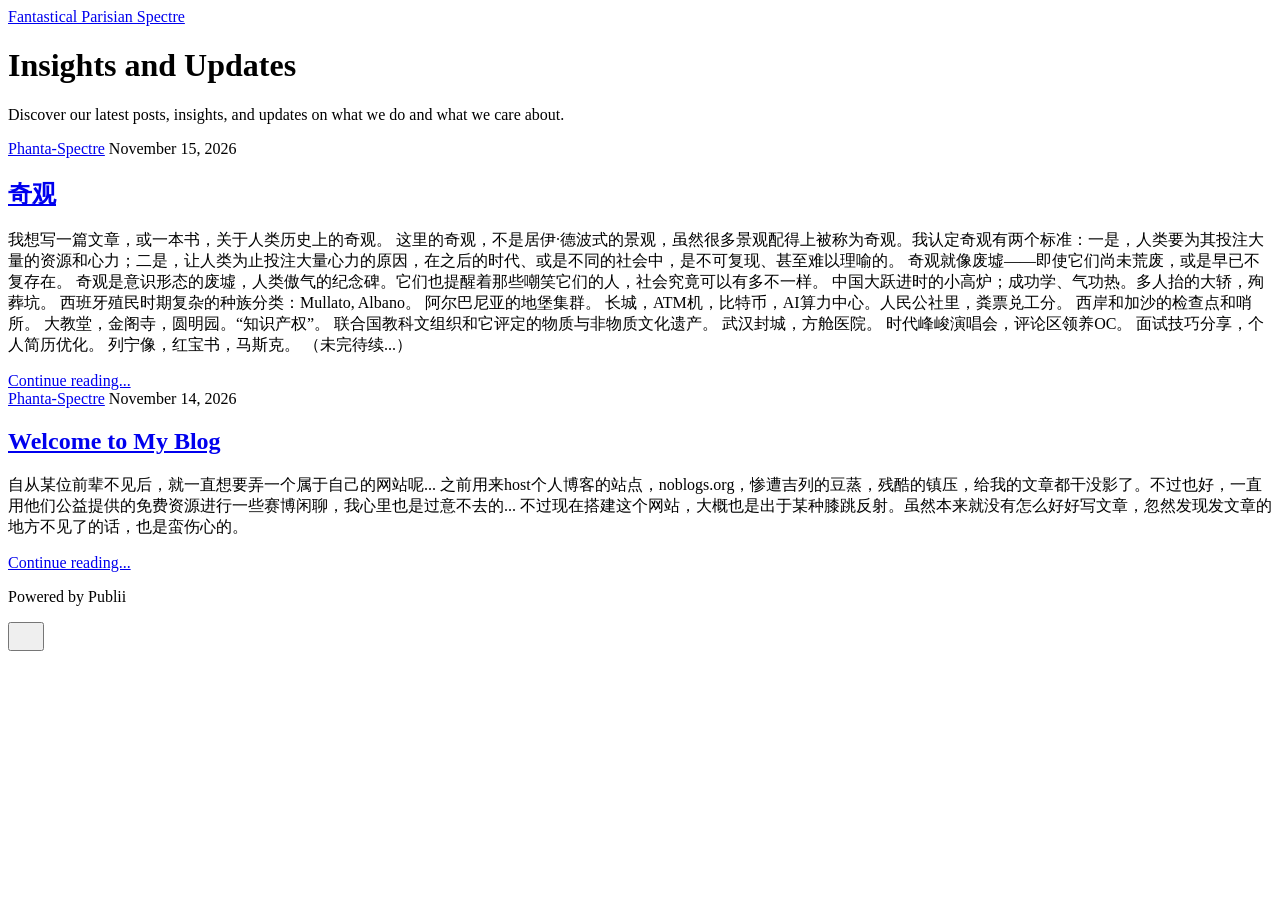
==== post/index.html @ b8a4faf0 "Updated from Publii" ====
<!DOCTYPE html><html lang="en-gb"><head><meta charset="utf-8"><meta http-equiv="X-UA-Compatible" content="IE=edge"><meta name="viewport" content="width=device-width,initial-scale=1"><title>Fantastical Parisian Spectre</title><meta name="generator" content="Publii Open-Source CMS for Static Site"><link rel="canonical" href="https://phantaspa.xyz/post/"><link rel="alternate" type="application/atom+xml" href="https://phantaspa.xyz/feed.xml" title="Fantastical Parisian Spectre - RSS"><link rel="alternate" type="application/json" href="https://phantaspa.xyz/feed.json" title="Fantastical Parisian Spectre - JSON"><meta property="og:title" content="Fantastical Parisian Spectre"><meta property="og:site_name" content="Fantastical Parisian Spectre"><meta property="og:description" content=""><meta property="og:url" content="https://phantaspa.xyz/post/"><meta property="og:type" content="website"><link rel="stylesheet" href="https://phantaspa.xyz/assets/css/style.css?v&#x3D;9b02a974ddb182516a41734026b76985"><script type="application/ld+json">{"@context":"http://schema.org","@type":"Organization","name":"Fantastical Parisian Spectre","url":"https://phantaspa.xyz/"}</script><noscript><style>img[loading] {
                    opacity: 1;
                }</style></noscript></head><body class="blogindex-template"><header class="top js-header"><a class="logo" href="https://phantaspa.xyz/">Fantastical Parisian Spectre</a></header><main class="posts"><div class="hero hero--noimage"><header class="hero__content"><div class="wrapper"><h1>Insights and Updates</h1><p class="page__desc">Discover our latest posts, insights, and updates on what we do and what we care about.</p></div></header></div><div class="wrapper feed"><article class="feed__item feed__item--centered"><div class="feed__content"><header><div class="feed__meta"><a href="https://phantaspa.xyz/authors/phanta/" class="feed__author">Phanta-Spectre</a> <time datetime="2026-11-15T01:58" class="feed__date">November 15, 2026</time></div><h2 class="feed__title"><a href="https://phantaspa.xyz/post/qi-guan/">奇观</a></h2></header><p>我想写一篇文章，或一本书，关于人类历史上的奇观。 这里的奇观，不是居伊·德波式的景观，虽然很多景观配得上被称为奇观。我认定奇观有两个标准：一是，人类要为其投注大量的资源和心力；二是，让人类为止投注大量心力的原因，在之后的时代、或是不同的社会中，是不可复现、甚至难以理喻的。 奇观就像废墟——即使它们尚未荒废，或是早已不复存在。 奇观是意识形态的废墟，人类傲气的纪念碑。它们也提醒着那些嘲笑它们的人，社会究竟可以有多不一样。 中国大跃进时的小高炉；成功学、气功热。多人抬的大轿，殉葬坑。 西班牙殖民时期复杂的种族分类：Mullato, Albano。 阿尔巴尼亚的地堡集群。 长城，ATM机，比特币，AI算力中心。人民公社里，粪票兑工分。 西岸和加沙的检查点和哨所。 大教堂，金阁寺，圆明园。“知识产权”。 联合国教科文组织和它评定的物质与非物质文化遗产。 武汉封城，方舱医院。 时代峰峻演唱会，评论区领养OC。 面试技巧分享，个人简历优化。 列宁像，红宝书，马斯克。 （未完待续...）</p><a href="https://phantaspa.xyz/post/qi-guan/" class="readmore feed__readmore">Continue reading...</a></div></article><article class="feed__item feed__item--centered"><div class="feed__content"><header><div class="feed__meta"><a href="https://phantaspa.xyz/authors/phanta/" class="feed__author">Phanta-Spectre</a> <time datetime="2026-11-14T23:51" class="feed__date">November 14, 2026</time></div><h2 class="feed__title"><a href="https://phantaspa.xyz/post/welcome-to-my-blog/">Welcome to My Blog</a></h2></header><p>自从某位前辈不见后，就一直想要弄一个属于自己的网站呢... 之前用来host个人博客的站点，noblogs.org，惨遭吉列的豆蒸，残酷的镇压，给我的文章都干没影了。不过也好，一直用他们公益提供的免费资源进行一些赛博闲聊，我心里也是过意不去的... 不过现在搭建这个网站，大概也是出于某种膝跳反射。虽然本来就没有怎么好好写文章，忽然发现发文章的地方不见了的话，也是蛮伤心的。</p><a href="https://phantaspa.xyz/post/welcome-to-my-blog/" class="readmore feed__readmore">Continue reading...</a></div></article></div></main><footer class="footer"><div class="wrapper"><div class="footer__copyright"><p>Powered by Publii</p></div><button id="backToTop" class="footer__bttop" aria-label="Back to top" title="Back to top"><svg width="20" height="20"><use xlink:href="https://phantaspa.xyz/assets/svg/svg-map.svg#toparrow"/></svg></button></div></footer><script defer="defer" src="https://phantaspa.xyz/assets/js/scripts.min.js?v&#x3D;548663b90e1600fd2c2dd54433d04b71"></script><script>window.publiiThemeMenuConfig={mobileMenuMode:'sidebar',animationSpeed:300,submenuWidth: 'auto',doubleClickTime:500,mobileMenuExpandableSubmenus:true,relatedContainerForOverlayMenuSelector:'.top'};</script><script>var images = document.querySelectorAll('img[loading]');
        for (var i = 0; i < images.length; i++) {
            if (images[i].complete) {
                images[i].classList.add('is-loaded');
            } else {
                images[i].addEventListener('load', function () {
                    this.classList.add('is-loaded');
                }, false);
            }
        }</script></body></html>
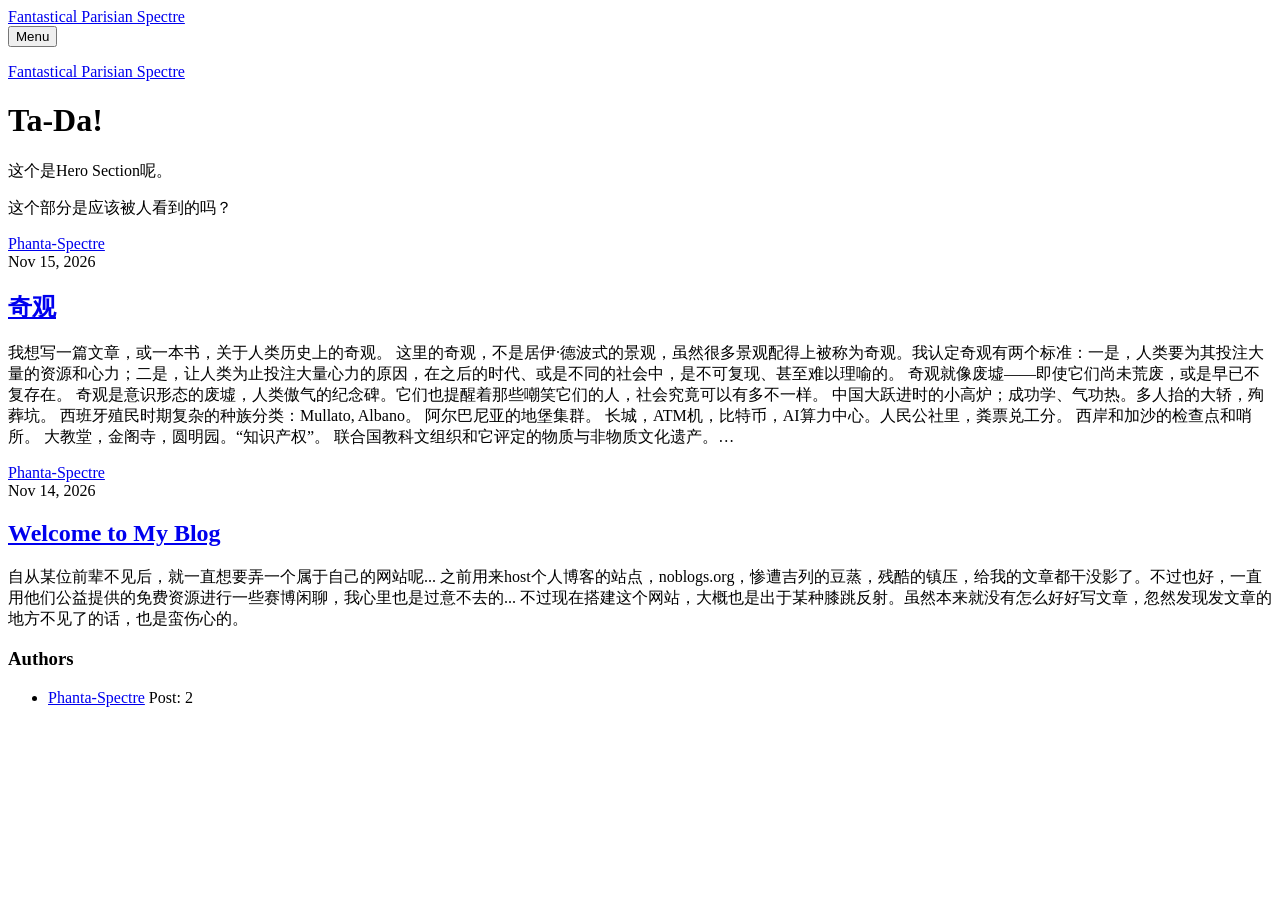
==== commit 7102a257: "Updated from Publii" ====
--- a/post/index.html
+++ b/post/index.html
@@ -1,12 +1,12 @@
-<!DOCTYPE html><html lang="en-gb"><head><meta charset="utf-8"><meta http-equiv="X-UA-Compatible" content="IE=edge"><meta name="viewport" content="width=device-width,initial-scale=1"><title>Fantastical Parisian Spectre</title><meta name="generator" content="Publii Open-Source CMS for Static Site"><link rel="canonical" href="https://phantaspa.xyz/post/"><link rel="alternate" type="application/atom+xml" href="https://phantaspa.xyz/feed.xml" title="Fantastical Parisian Spectre - RSS"><link rel="alternate" type="application/json" href="https://phantaspa.xyz/feed.json" title="Fantastical Parisian Spectre - JSON"><meta property="og:title" content="Fantastical Parisian Spectre"><meta property="og:site_name" content="Fantastical Parisian Spectre"><meta property="og:description" content=""><meta property="og:url" content="https://phantaspa.xyz/post/"><meta property="og:type" content="website"><link rel="stylesheet" href="https://phantaspa.xyz/assets/css/style.css?v&#x3D;9b02a974ddb182516a41734026b76985"><script type="application/ld+json">{"@context":"http://schema.org","@type":"Organization","name":"Fantastical Parisian Spectre","url":"https://phantaspa.xyz/"}</script><noscript><style>img[loading] {
-                    opacity: 1;
-                }</style></noscript></head><body class="blogindex-template"><header class="top js-header"><a class="logo" href="https://phantaspa.xyz/">Fantastical Parisian Spectre</a></header><main class="posts"><div class="hero hero--noimage"><header class="hero__content"><div class="wrapper"><h1>Insights and Updates</h1><p class="page__desc">Discover our latest posts, insights, and updates on what we do and what we care about.</p></div></header></div><div class="wrapper feed"><article class="feed__item feed__item--centered"><div class="feed__content"><header><div class="feed__meta"><a href="https://phantaspa.xyz/authors/phanta/" class="feed__author">Phanta-Spectre</a> <time datetime="2026-11-15T01:58" class="feed__date">November 15, 2026</time></div><h2 class="feed__title"><a href="https://phantaspa.xyz/post/qi-guan/">奇观</a></h2></header><p>我想写一篇文章，或一本书，关于人类历史上的奇观。 这里的奇观，不是居伊·德波式的景观，虽然很多景观配得上被称为奇观。我认定奇观有两个标准：一是，人类要为其投注大量的资源和心力；二是，让人类为止投注大量心力的原因，在之后的时代、或是不同的社会中，是不可复现、甚至难以理喻的。 奇观就像废墟——即使它们尚未荒废，或是早已不复存在。 奇观是意识形态的废墟，人类傲气的纪念碑。它们也提醒着那些嘲笑它们的人，社会究竟可以有多不一样。 中国大跃进时的小高炉；成功学、气功热。多人抬的大轿，殉葬坑。 西班牙殖民时期复杂的种族分类：Mullato, Albano。 阿尔巴尼亚的地堡集群。 长城，ATM机，比特币，AI算力中心。人民公社里，粪票兑工分。 西岸和加沙的检查点和哨所。 大教堂，金阁寺，圆明园。“知识产权”。 联合国教科文组织和它评定的物质与非物质文化遗产。 武汉封城，方舱医院。 时代峰峻演唱会，评论区领养OC。 面试技巧分享，个人简历优化。 列宁像，红宝书，马斯克。 （未完待续...）</p><a href="https://phantaspa.xyz/post/qi-guan/" class="readmore feed__readmore">Continue reading...</a></div></article><article class="feed__item feed__item--centered"><div class="feed__content"><header><div class="feed__meta"><a href="https://phantaspa.xyz/authors/phanta/" class="feed__author">Phanta-Spectre</a> <time datetime="2026-11-14T23:51" class="feed__date">November 14, 2026</time></div><h2 class="feed__title"><a href="https://phantaspa.xyz/post/welcome-to-my-blog/">Welcome to My Blog</a></h2></header><p>自从某位前辈不见后，就一直想要弄一个属于自己的网站呢... 之前用来host个人博客的站点，noblogs.org，惨遭吉列的豆蒸，残酷的镇压，给我的文章都干没影了。不过也好，一直用他们公益提供的免费资源进行一些赛博闲聊，我心里也是过意不去的... 不过现在搭建这个网站，大概也是出于某种膝跳反射。虽然本来就没有怎么好好写文章，忽然发现发文章的地方不见了的话，也是蛮伤心的。</p><a href="https://phantaspa.xyz/post/welcome-to-my-blog/" class="readmore feed__readmore">Continue reading...</a></div></article></div></main><footer class="footer"><div class="wrapper"><div class="footer__copyright"><p>Powered by Publii</p></div><button id="backToTop" class="footer__bttop" aria-label="Back to top" title="Back to top"><svg width="20" height="20"><use xlink:href="https://phantaspa.xyz/assets/svg/svg-map.svg#toparrow"/></svg></button></div></footer><script defer="defer" src="https://phantaspa.xyz/assets/js/scripts.min.js?v&#x3D;548663b90e1600fd2c2dd54433d04b71"></script><script>window.publiiThemeMenuConfig={mobileMenuMode:'sidebar',animationSpeed:300,submenuWidth: 'auto',doubleClickTime:500,mobileMenuExpandableSubmenus:true,relatedContainerForOverlayMenuSelector:'.top'};</script><script>var images = document.querySelectorAll('img[loading]');
-        for (var i = 0; i < images.length; i++) {
-            if (images[i].complete) {
-                images[i].classList.add('is-loaded');
-            } else {
-                images[i].addEventListener('load', function () {
-                    this.classList.add('is-loaded');
-                }, false);
-            }
+<!DOCTYPE html><html lang="en-gb"><head><meta charset="utf-8"><meta http-equiv="X-UA-Compatible" content="IE=edge"><meta name="viewport" content="width=device-width,initial-scale=1"><title>Fantastical Parisian Spectre</title><meta name="generator" content="Publii Open-Source CMS for Static Site"><link rel="canonical" href="https://phantaspa.xyz/post/"><link rel="alternate" type="application/atom+xml" href="https://phantaspa.xyz/feed.xml" title="Fantastical Parisian Spectre - RSS"><link rel="alternate" type="application/json" href="https://phantaspa.xyz/feed.json" title="Fantastical Parisian Spectre - JSON"><meta property="og:title" content="Fantastical Parisian Spectre"><meta property="og:site_name" content="Fantastical Parisian Spectre"><meta property="og:description" content=""><meta property="og:url" content="https://phantaspa.xyz/post/"><meta property="og:type" content="website"><link rel="stylesheet" href="https://phantaspa.xyz/assets/css/style.css?v&#x3D;b13cf7a721699d03da3d966735f1581b"><script type="application/ld+json">{"@context":"http://schema.org","@type":"Organization","name":"Fantastical Parisian Spectre","url":"https://phantaspa.xyz/"}</script><noscript><style>img[loading] {
+                    opacity: 1;
+                }</style></noscript></head><body><div class="container"><div class="left-bar"><div class="left-bar__inner"><header class="header"><a class="logo" href="https://phantaspa.xyz/">Fantastical Parisian Spectre</a><nav class="navbar"><button class="navbar__toggle" aria-label="Menu" aria-haspopup="true" aria-expanded="false"><span class="navbar__toggle__box"><span class="navbar__toggle__inner">Menu</span></span></button><ul class="navbar__menu"></ul></nav><a class="logo logo--atbottom" href="https://phantaspa.xyz/">Fantastical Parisian Spectre</a></header></div></div><main class="main"><div class="hero"><div class="main__inner"><h1>Ta-Da!</h1><p>这个是Hero Section呢。</p><p>这个部分是应该被人看到的吗？</p></div></div><div class="main__inner"><article class="c-card"><div class="c-card__meta"><div class="c-card__author"><a href="https://phantaspa.xyz/authors/phanta/">Phanta-Spectre</a></div><time datetime="2026-11-15T01:58">Nov 15, 2026</time></div><header class="c-card__header"><h2 class="c-card__title"><a href="https://phantaspa.xyz/post/qi-guan/">奇观</a></h2><p>我想写一篇文章，或一本书，关于人类历史上的奇观。 这里的奇观，不是居伊·德波式的景观，虽然很多景观配得上被称为奇观。我认定奇观有两个标准：一是，人类要为其投注大量的资源和心力；二是，让人类为止投注大量心力的原因，在之后的时代、或是不同的社会中，是不可复现、甚至难以理喻的。 奇观就像废墟——即使它们尚未荒废，或是早已不复存在。 奇观是意识形态的废墟，人类傲气的纪念碑。它们也提醒着那些嘲笑它们的人，社会究竟可以有多不一样。 中国大跃进时的小高炉；成功学、气功热。多人抬的大轿，殉葬坑。 西班牙殖民时期复杂的种族分类：Mullato, Albano。 阿尔巴尼亚的地堡集群。 长城，ATM机，比特币，AI算力中心。人民公社里，粪票兑工分。 西岸和加沙的检查点和哨所。 大教堂，金阁寺，圆明园。“知识产权”。 联合国教科文组织和它评定的物质与非物质文化遗产。&hellip;</p></header></article><article class="c-card"><div class="c-card__meta"><div class="c-card__author"><a href="https://phantaspa.xyz/authors/phanta/">Phanta-Spectre</a></div><time datetime="2026-11-14T23:51">Nov 14, 2026</time></div><header class="c-card__header"><h2 class="c-card__title"><a href="https://phantaspa.xyz/post/welcome-to-my-blog/">Welcome to My Blog</a></h2><p>自从某位前辈不见后，就一直想要弄一个属于自己的网站呢... 之前用来host个人博客的站点，noblogs.org，惨遭吉列的豆蒸，残酷的镇压，给我的文章都干没影了。不过也好，一直用他们公益提供的免费资源进行一些赛博闲聊，我心里也是过意不去的... 不过现在搭建这个网站，大概也是出于某种膝跳反射。虽然本来就没有怎么好好写文章，忽然发现发文章的地方不见了的话，也是蛮伤心的。</p></header></article></div></main><div class="right-bar"><div class="right-bar__inner"><div class="sidebar"><section class="box authors"><h3 class="box__title">Authors</h3><ul class="authors__cotainer"><li class="authors__item"><div><a href="https://phantaspa.xyz/authors/phanta/" class="authors__title">Phanta-Spectre</a> <span class="authors__meta">Post: 2</span></div></li></ul></section></div></div></div></div><script defer="defer" src="https://phantaspa.xyz/assets/js/scripts.min.js?v&#x3D;b2d91bcadbf5db401b76eb5bb3092eb7"></script><script>var images = document.querySelectorAll('img[loading]');
+        for (var i = 0; i < images.length; i++) {
+            if (images[i].complete) {
+                images[i].classList.add('is-loaded');
+            } else {
+                images[i].addEventListener('load', function () {
+                    this.classList.add('is-loaded');
+                }, false);
+            }
         }</script></body></html>
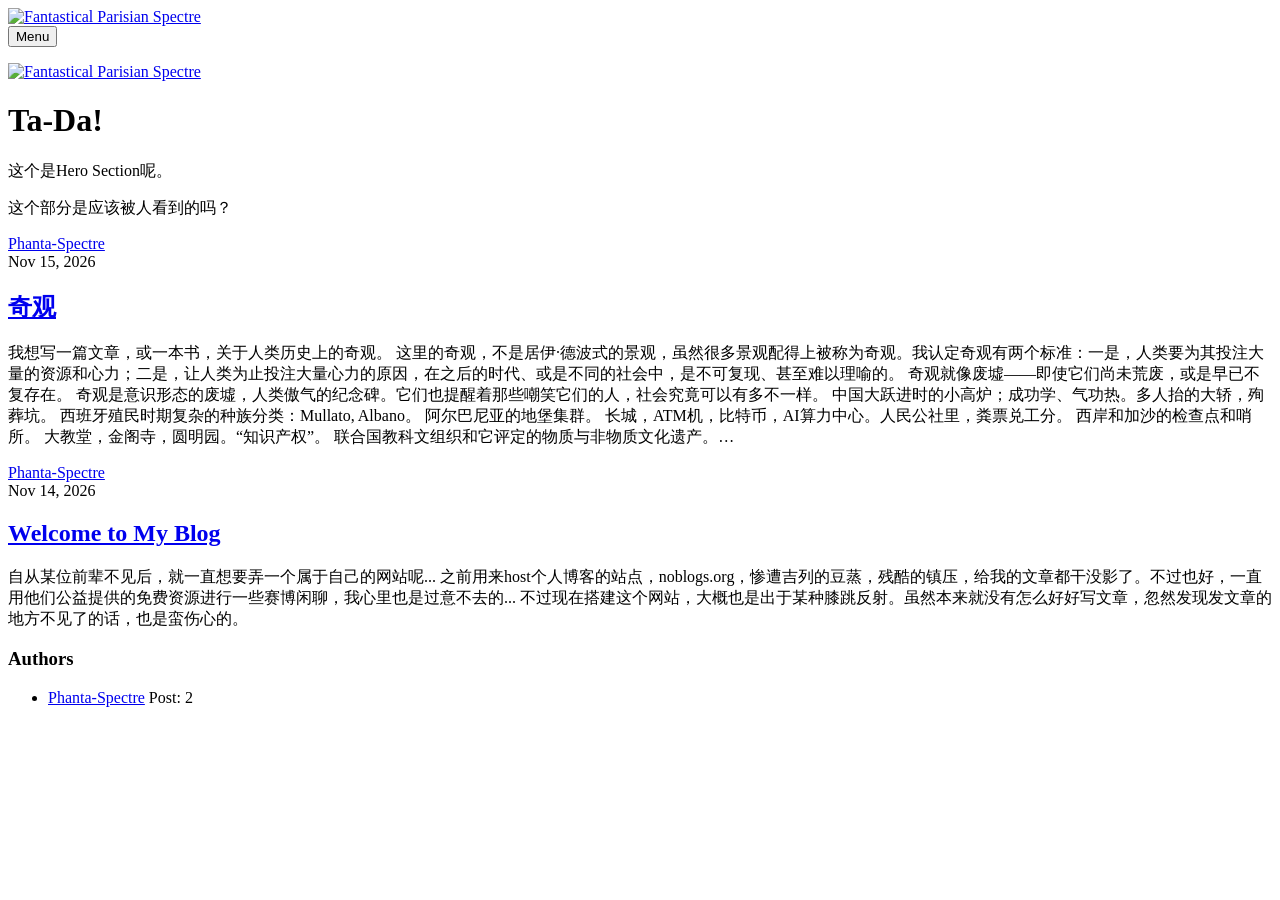
==== commit 3d270aa3: "Updated from Publii" ====
--- a/post/index.html
+++ b/post/index.html
@@ -1,6 +1,6 @@
-<!DOCTYPE html><html lang="en-gb"><head><meta charset="utf-8"><meta http-equiv="X-UA-Compatible" content="IE=edge"><meta name="viewport" content="width=device-width,initial-scale=1"><title>Fantastical Parisian Spectre</title><meta name="generator" content="Publii Open-Source CMS for Static Site"><link rel="canonical" href="https://phantaspa.xyz/post/"><link rel="alternate" type="application/atom+xml" href="https://phantaspa.xyz/feed.xml" title="Fantastical Parisian Spectre - RSS"><link rel="alternate" type="application/json" href="https://phantaspa.xyz/feed.json" title="Fantastical Parisian Spectre - JSON"><meta property="og:title" content="Fantastical Parisian Spectre"><meta property="og:site_name" content="Fantastical Parisian Spectre"><meta property="og:description" content=""><meta property="og:url" content="https://phantaspa.xyz/post/"><meta property="og:type" content="website"><link rel="stylesheet" href="https://phantaspa.xyz/assets/css/style.css?v&#x3D;b13cf7a721699d03da3d966735f1581b"><script type="application/ld+json">{"@context":"http://schema.org","@type":"Organization","name":"Fantastical Parisian Spectre","url":"https://phantaspa.xyz/"}</script><noscript><style>img[loading] {
+<!DOCTYPE html><html lang="en-gb"><head><meta charset="utf-8"><meta http-equiv="X-UA-Compatible" content="IE=edge"><meta name="viewport" content="width=device-width,initial-scale=1"><title>Fantastical Parisian Spectre</title><meta name="generator" content="Publii Open-Source CMS for Static Site"><link rel="canonical" href="https://phantaspa.xyz/post/"><link rel="alternate" type="application/atom+xml" href="https://phantaspa.xyz/feed.xml" title="Fantastical Parisian Spectre - RSS"><link rel="alternate" type="application/json" href="https://phantaspa.xyz/feed.json" title="Fantastical Parisian Spectre - JSON"><meta property="og:title" content="Fantastical Parisian Spectre"><meta property="og:image" content="https://phantaspa.xyz/media/website/Yuki27s_dress.png"><meta property="og:image:width" content="360"><meta property="og:image:height" content="360"><meta property="og:site_name" content="Fantastical Parisian Spectre"><meta property="og:description" content=""><meta property="og:url" content="https://phantaspa.xyz/post/"><meta property="og:type" content="website"><link rel="stylesheet" href="https://phantaspa.xyz/assets/css/style.css?v&#x3D;b13cf7a721699d03da3d966735f1581b"><script type="application/ld+json">{"@context":"http://schema.org","@type":"Organization","name":"Fantastical Parisian Spectre","logo":"https://phantaspa.xyz/media/website/Yuki27s_dress.png","url":"https://phantaspa.xyz/"}</script><noscript><style>img[loading] {
                     opacity: 1;
-                }</style></noscript></head><body><div class="container"><div class="left-bar"><div class="left-bar__inner"><header class="header"><a class="logo" href="https://phantaspa.xyz/">Fantastical Parisian Spectre</a><nav class="navbar"><button class="navbar__toggle" aria-label="Menu" aria-haspopup="true" aria-expanded="false"><span class="navbar__toggle__box"><span class="navbar__toggle__inner">Menu</span></span></button><ul class="navbar__menu"></ul></nav><a class="logo logo--atbottom" href="https://phantaspa.xyz/">Fantastical Parisian Spectre</a></header></div></div><main class="main"><div class="hero"><div class="main__inner"><h1>Ta-Da!</h1><p>这个是Hero Section呢。</p><p>这个部分是应该被人看到的吗？</p></div></div><div class="main__inner"><article class="c-card"><div class="c-card__meta"><div class="c-card__author"><a href="https://phantaspa.xyz/authors/phanta/">Phanta-Spectre</a></div><time datetime="2026-11-15T01:58">Nov 15, 2026</time></div><header class="c-card__header"><h2 class="c-card__title"><a href="https://phantaspa.xyz/post/qi-guan/">奇观</a></h2><p>我想写一篇文章，或一本书，关于人类历史上的奇观。 这里的奇观，不是居伊·德波式的景观，虽然很多景观配得上被称为奇观。我认定奇观有两个标准：一是，人类要为其投注大量的资源和心力；二是，让人类为止投注大量心力的原因，在之后的时代、或是不同的社会中，是不可复现、甚至难以理喻的。 奇观就像废墟——即使它们尚未荒废，或是早已不复存在。 奇观是意识形态的废墟，人类傲气的纪念碑。它们也提醒着那些嘲笑它们的人，社会究竟可以有多不一样。 中国大跃进时的小高炉；成功学、气功热。多人抬的大轿，殉葬坑。 西班牙殖民时期复杂的种族分类：Mullato, Albano。 阿尔巴尼亚的地堡集群。 长城，ATM机，比特币，AI算力中心。人民公社里，粪票兑工分。 西岸和加沙的检查点和哨所。 大教堂，金阁寺，圆明园。“知识产权”。 联合国教科文组织和它评定的物质与非物质文化遗产。&hellip;</p></header></article><article class="c-card"><div class="c-card__meta"><div class="c-card__author"><a href="https://phantaspa.xyz/authors/phanta/">Phanta-Spectre</a></div><time datetime="2026-11-14T23:51">Nov 14, 2026</time></div><header class="c-card__header"><h2 class="c-card__title"><a href="https://phantaspa.xyz/post/welcome-to-my-blog/">Welcome to My Blog</a></h2><p>自从某位前辈不见后，就一直想要弄一个属于自己的网站呢... 之前用来host个人博客的站点，noblogs.org，惨遭吉列的豆蒸，残酷的镇压，给我的文章都干没影了。不过也好，一直用他们公益提供的免费资源进行一些赛博闲聊，我心里也是过意不去的... 不过现在搭建这个网站，大概也是出于某种膝跳反射。虽然本来就没有怎么好好写文章，忽然发现发文章的地方不见了的话，也是蛮伤心的。</p></header></article></div></main><div class="right-bar"><div class="right-bar__inner"><div class="sidebar"><section class="box authors"><h3 class="box__title">Authors</h3><ul class="authors__cotainer"><li class="authors__item"><div><a href="https://phantaspa.xyz/authors/phanta/" class="authors__title">Phanta-Spectre</a> <span class="authors__meta">Post: 2</span></div></li></ul></section></div></div></div></div><script defer="defer" src="https://phantaspa.xyz/assets/js/scripts.min.js?v&#x3D;b2d91bcadbf5db401b76eb5bb3092eb7"></script><script>var images = document.querySelectorAll('img[loading]');
+                }</style></noscript></head><body><div class="container"><div class="left-bar"><div class="left-bar__inner"><header class="header"><a class="logo" href="https://phantaspa.xyz/"><img src="https://phantaspa.xyz/media/website/Yuki27s_dress.png" alt="Fantastical Parisian Spectre" width="360" height="360"></a><nav class="navbar"><button class="navbar__toggle" aria-label="Menu" aria-haspopup="true" aria-expanded="false"><span class="navbar__toggle__box"><span class="navbar__toggle__inner">Menu</span></span></button><ul class="navbar__menu"></ul></nav><a class="logo logo--atbottom" href="https://phantaspa.xyz/"><img src="https://phantaspa.xyz/media/website/Yuki27s_dress.png" alt="Fantastical Parisian Spectre" width="360" height="360"></a></header></div></div><main class="main"><div class="hero"><div class="main__inner"><h1>Ta-Da!</h1><p>这个是Hero Section呢。</p><p>这个部分是应该被人看到的吗？</p></div></div><div class="main__inner"><article class="c-card"><div class="c-card__meta"><div class="c-card__author"><a href="https://phantaspa.xyz/authors/phanta/">Phanta-Spectre</a></div><time datetime="2026-11-15T01:58">Nov 15, 2026</time></div><header class="c-card__header"><h2 class="c-card__title"><a href="https://phantaspa.xyz/post/qi-guan/">奇观</a></h2><p>我想写一篇文章，或一本书，关于人类历史上的奇观。 这里的奇观，不是居伊·德波式的景观，虽然很多景观配得上被称为奇观。我认定奇观有两个标准：一是，人类要为其投注大量的资源和心力；二是，让人类为止投注大量心力的原因，在之后的时代、或是不同的社会中，是不可复现、甚至难以理喻的。 奇观就像废墟——即使它们尚未荒废，或是早已不复存在。 奇观是意识形态的废墟，人类傲气的纪念碑。它们也提醒着那些嘲笑它们的人，社会究竟可以有多不一样。 中国大跃进时的小高炉；成功学、气功热。多人抬的大轿，殉葬坑。 西班牙殖民时期复杂的种族分类：Mullato, Albano。 阿尔巴尼亚的地堡集群。 长城，ATM机，比特币，AI算力中心。人民公社里，粪票兑工分。 西岸和加沙的检查点和哨所。 大教堂，金阁寺，圆明园。“知识产权”。 联合国教科文组织和它评定的物质与非物质文化遗产。&hellip;</p></header></article><article class="c-card"><div class="c-card__meta"><div class="c-card__author"><a href="https://phantaspa.xyz/authors/phanta/">Phanta-Spectre</a></div><time datetime="2026-11-14T23:51">Nov 14, 2026</time></div><header class="c-card__header"><h2 class="c-card__title"><a href="https://phantaspa.xyz/post/welcome-to-my-blog/">Welcome to My Blog</a></h2><p>自从某位前辈不见后，就一直想要弄一个属于自己的网站呢... 之前用来host个人博客的站点，noblogs.org，惨遭吉列的豆蒸，残酷的镇压，给我的文章都干没影了。不过也好，一直用他们公益提供的免费资源进行一些赛博闲聊，我心里也是过意不去的... 不过现在搭建这个网站，大概也是出于某种膝跳反射。虽然本来就没有怎么好好写文章，忽然发现发文章的地方不见了的话，也是蛮伤心的。</p></header></article></div></main><div class="right-bar"><div class="right-bar__inner"><div class="sidebar"><section class="box authors"><h3 class="box__title">Authors</h3><ul class="authors__cotainer"><li class="authors__item"><div><a href="https://phantaspa.xyz/authors/phanta/" class="authors__title">Phanta-Spectre</a> <span class="authors__meta">Post: 2</span></div></li></ul></section></div></div></div></div><script defer="defer" src="https://phantaspa.xyz/assets/js/scripts.min.js?v&#x3D;b2d91bcadbf5db401b76eb5bb3092eb7"></script><script>var images = document.querySelectorAll('img[loading]');
         for (var i = 0; i < images.length; i++) {
             if (images[i].complete) {
                 images[i].classList.add('is-loaded');
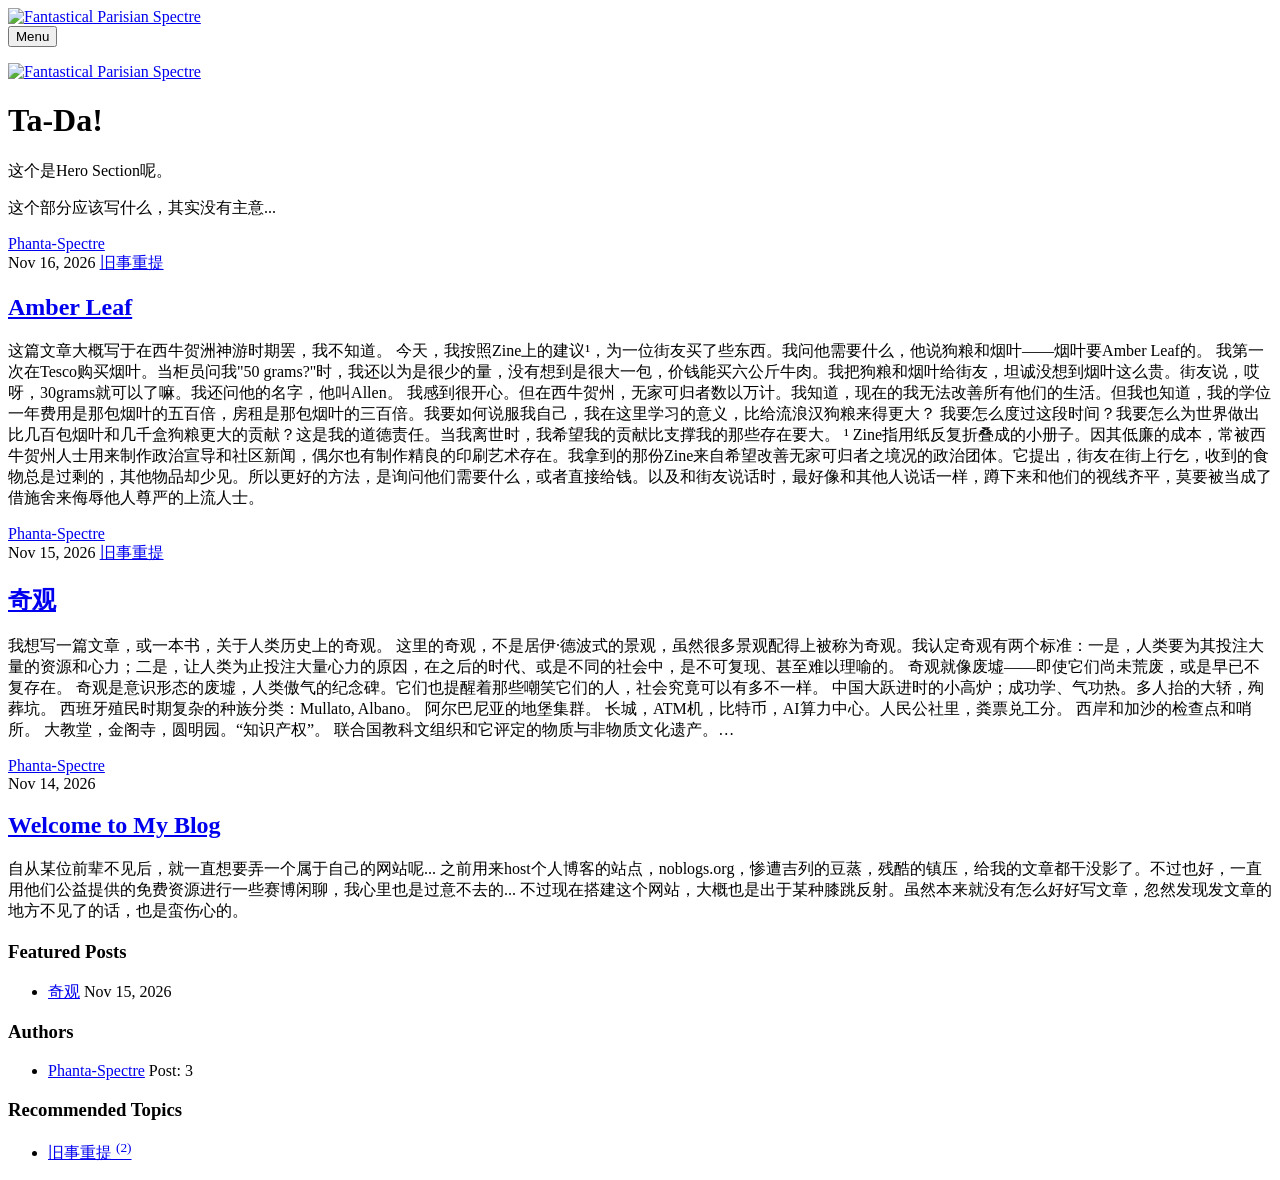
==== commit 3a70223b: "Updated from Publii" ====
--- a/post/index.html
+++ b/post/index.html
@@ -1,6 +1,6 @@
 <!DOCTYPE html><html lang="en-gb"><head><meta charset="utf-8"><meta http-equiv="X-UA-Compatible" content="IE=edge"><meta name="viewport" content="width=device-width,initial-scale=1"><title>Fantastical Parisian Spectre</title><meta name="generator" content="Publii Open-Source CMS for Static Site"><link rel="canonical" href="https://phantaspa.xyz/post/"><link rel="alternate" type="application/atom+xml" href="https://phantaspa.xyz/feed.xml" title="Fantastical Parisian Spectre - RSS"><link rel="alternate" type="application/json" href="https://phantaspa.xyz/feed.json" title="Fantastical Parisian Spectre - JSON"><meta property="og:title" content="Fantastical Parisian Spectre"><meta property="og:image" content="https://phantaspa.xyz/media/website/Yuki27s_dress.png"><meta property="og:image:width" content="360"><meta property="og:image:height" content="360"><meta property="og:site_name" content="Fantastical Parisian Spectre"><meta property="og:description" content=""><meta property="og:url" content="https://phantaspa.xyz/post/"><meta property="og:type" content="website"><link rel="stylesheet" href="https://phantaspa.xyz/assets/css/style.css?v&#x3D;b13cf7a721699d03da3d966735f1581b"><script type="application/ld+json">{"@context":"http://schema.org","@type":"Organization","name":"Fantastical Parisian Spectre","logo":"https://phantaspa.xyz/media/website/Yuki27s_dress.png","url":"https://phantaspa.xyz/"}</script><noscript><style>img[loading] {
                     opacity: 1;
-                }</style></noscript></head><body><div class="container"><div class="left-bar"><div class="left-bar__inner"><header class="header"><a class="logo" href="https://phantaspa.xyz/"><img src="https://phantaspa.xyz/media/website/Yuki27s_dress.png" alt="Fantastical Parisian Spectre" width="360" height="360"></a><nav class="navbar"><button class="navbar__toggle" aria-label="Menu" aria-haspopup="true" aria-expanded="false"><span class="navbar__toggle__box"><span class="navbar__toggle__inner">Menu</span></span></button><ul class="navbar__menu"></ul></nav><a class="logo logo--atbottom" href="https://phantaspa.xyz/"><img src="https://phantaspa.xyz/media/website/Yuki27s_dress.png" alt="Fantastical Parisian Spectre" width="360" height="360"></a></header></div></div><main class="main"><div class="hero"><div class="main__inner"><h1>Ta-Da!</h1><p>这个是Hero Section呢。</p><p>这个部分是应该被人看到的吗？</p></div></div><div class="main__inner"><article class="c-card"><div class="c-card__meta"><div class="c-card__author"><a href="https://phantaspa.xyz/authors/phanta/">Phanta-Spectre</a></div><time datetime="2026-11-15T01:58">Nov 15, 2026</time></div><header class="c-card__header"><h2 class="c-card__title"><a href="https://phantaspa.xyz/post/qi-guan/">奇观</a></h2><p>我想写一篇文章，或一本书，关于人类历史上的奇观。 这里的奇观，不是居伊·德波式的景观，虽然很多景观配得上被称为奇观。我认定奇观有两个标准：一是，人类要为其投注大量的资源和心力；二是，让人类为止投注大量心力的原因，在之后的时代、或是不同的社会中，是不可复现、甚至难以理喻的。 奇观就像废墟——即使它们尚未荒废，或是早已不复存在。 奇观是意识形态的废墟，人类傲气的纪念碑。它们也提醒着那些嘲笑它们的人，社会究竟可以有多不一样。 中国大跃进时的小高炉；成功学、气功热。多人抬的大轿，殉葬坑。 西班牙殖民时期复杂的种族分类：Mullato, Albano。 阿尔巴尼亚的地堡集群。 长城，ATM机，比特币，AI算力中心。人民公社里，粪票兑工分。 西岸和加沙的检查点和哨所。 大教堂，金阁寺，圆明园。“知识产权”。 联合国教科文组织和它评定的物质与非物质文化遗产。&hellip;</p></header></article><article class="c-card"><div class="c-card__meta"><div class="c-card__author"><a href="https://phantaspa.xyz/authors/phanta/">Phanta-Spectre</a></div><time datetime="2026-11-14T23:51">Nov 14, 2026</time></div><header class="c-card__header"><h2 class="c-card__title"><a href="https://phantaspa.xyz/post/welcome-to-my-blog/">Welcome to My Blog</a></h2><p>自从某位前辈不见后，就一直想要弄一个属于自己的网站呢... 之前用来host个人博客的站点，noblogs.org，惨遭吉列的豆蒸，残酷的镇压，给我的文章都干没影了。不过也好，一直用他们公益提供的免费资源进行一些赛博闲聊，我心里也是过意不去的... 不过现在搭建这个网站，大概也是出于某种膝跳反射。虽然本来就没有怎么好好写文章，忽然发现发文章的地方不见了的话，也是蛮伤心的。</p></header></article></div></main><div class="right-bar"><div class="right-bar__inner"><div class="sidebar"><section class="box authors"><h3 class="box__title">Authors</h3><ul class="authors__cotainer"><li class="authors__item"><div><a href="https://phantaspa.xyz/authors/phanta/" class="authors__title">Phanta-Spectre</a> <span class="authors__meta">Post: 2</span></div></li></ul></section></div></div></div></div><script defer="defer" src="https://phantaspa.xyz/assets/js/scripts.min.js?v&#x3D;b2d91bcadbf5db401b76eb5bb3092eb7"></script><script>var images = document.querySelectorAll('img[loading]');
+                }</style></noscript></head><body><div class="container"><div class="left-bar"><div class="left-bar__inner"><header class="header"><a class="logo" href="https://phantaspa.xyz/"><img src="https://phantaspa.xyz/media/website/Yuki27s_dress.png" alt="Fantastical Parisian Spectre" width="360" height="360"></a><nav class="navbar"><button class="navbar__toggle" aria-label="Menu" aria-haspopup="true" aria-expanded="false"><span class="navbar__toggle__box"><span class="navbar__toggle__inner">Menu</span></span></button><ul class="navbar__menu"></ul></nav><a class="logo logo--atbottom" href="https://phantaspa.xyz/"><img src="https://phantaspa.xyz/media/website/Yuki27s_dress.png" alt="Fantastical Parisian Spectre" width="360" height="360"></a></header></div></div><main class="main"><div class="hero"><div class="main__inner"><h1>Ta-Da!</h1><p>这个是Hero Section呢。</p><p>这个部分应该写什么，其实没有主意...</p></div></div><div class="main__inner"><article class="c-card"><div class="c-card__meta"><div class="c-card__author"><a href="https://phantaspa.xyz/authors/phanta/">Phanta-Spectre</a></div><time datetime="2026-11-16T16:11">Nov 16, 2026 </time><a href="https://phantaspa.xyz/tags/jiu-shi-chong-ti/" class="c-card-tag">旧事重提</a></div><header class="c-card__header"><h2 class="c-card__title"><a href="https://phantaspa.xyz/post/amber-leaf/">Amber Leaf</a></h2><p>这篇文章大概写于在西牛贺洲神游时期罢，我不知道。 今天，我按照Zine上的建议¹，为一位街友买了些东西。我问他需要什么，他说狗粮和烟叶——烟叶要Amber Leaf的。 我第一次在Tesco购买烟叶。当柜员问我"50 grams?"时，我还以为是很少的量，没有想到是很大一包，价钱能买六公斤牛肉。我把狗粮和烟叶给街友，坦诚没想到烟叶这么贵。街友说，哎呀，30grams就可以了嘛。我还问他的名字，他叫Allen。 我感到很开心。但在西牛贺州，无家可归者数以万计。我知道，现在的我无法改善所有他们的生活。但我也知道，我的学位一年费用是那包烟叶的五百倍，房租是那包烟叶的三百倍。我要如何说服我自己，我在这里学习的意义，比给流浪汉狗粮来得更大？ 我要怎么度过这段时间？我要怎么为世界做出比几百包烟叶和几千盒狗粮更大的贡献？这是我的道德责任。当我离世时，我希望我的贡献比支撑我的那些存在要大。 ¹ Zine指用纸反复折叠成的小册子。因其低廉的成本，常被西牛贺州人士用来制作政治宣导和社区新闻，偶尔也有制作精良的印刷艺术存在。我拿到的那份Zine来自希望改善无家可归者之境况的政治团体。它提出，街友在街上行乞，收到的食物总是过剩的，其他物品却少见。所以更好的方法，是询问他们需要什么，或者直接给钱。以及和街友说话时，最好像和其他人说话一样，蹲下来和他们的视线齐平，莫要被当成了借施舍来侮辱他人尊严的上流人士。</p></header></article><article class="c-card"><div class="c-card__meta"><div class="c-card__author"><a href="https://phantaspa.xyz/authors/phanta/">Phanta-Spectre</a></div><time datetime="2026-11-15T01:58">Nov 15, 2026 </time><a href="https://phantaspa.xyz/tags/jiu-shi-chong-ti/" class="c-card-tag">旧事重提</a></div><header class="c-card__header"><h2 class="c-card__title"><a href="https://phantaspa.xyz/post/qi-guan/">奇观</a></h2><p>我想写一篇文章，或一本书，关于人类历史上的奇观。 这里的奇观，不是居伊·德波式的景观，虽然很多景观配得上被称为奇观。我认定奇观有两个标准：一是，人类要为其投注大量的资源和心力；二是，让人类为止投注大量心力的原因，在之后的时代、或是不同的社会中，是不可复现、甚至难以理喻的。 奇观就像废墟——即使它们尚未荒废，或是早已不复存在。 奇观是意识形态的废墟，人类傲气的纪念碑。它们也提醒着那些嘲笑它们的人，社会究竟可以有多不一样。 中国大跃进时的小高炉；成功学、气功热。多人抬的大轿，殉葬坑。 西班牙殖民时期复杂的种族分类：Mullato, Albano。 阿尔巴尼亚的地堡集群。 长城，ATM机，比特币，AI算力中心。人民公社里，粪票兑工分。 西岸和加沙的检查点和哨所。 大教堂，金阁寺，圆明园。“知识产权”。 联合国教科文组织和它评定的物质与非物质文化遗产。&hellip;</p></header></article><article class="c-card"><div class="c-card__meta"><div class="c-card__author"><a href="https://phantaspa.xyz/authors/phanta/">Phanta-Spectre</a></div><time datetime="2026-11-14T23:51">Nov 14, 2026</time></div><header class="c-card__header"><h2 class="c-card__title"><a href="https://phantaspa.xyz/post/welcome-to-my-blog/">Welcome to My Blog</a></h2><p>自从某位前辈不见后，就一直想要弄一个属于自己的网站呢... 之前用来host个人博客的站点，noblogs.org，惨遭吉列的豆蒸，残酷的镇压，给我的文章都干没影了。不过也好，一直用他们公益提供的免费资源进行一些赛博闲聊，我心里也是过意不去的... 不过现在搭建这个网站，大概也是出于某种膝跳反射。虽然本来就没有怎么好好写文章，忽然发现发文章的地方不见了的话，也是蛮伤心的。</p></header></article></div></main><div class="right-bar"><div class="right-bar__inner"><div class="sidebar"><section class="box featured"><h3 class="box__title">Featured Posts</h3><ul class="featured__container"><li class="featured__item"><div><a href="https://phantaspa.xyz/post/qi-guan/" class="featured__title">奇观</a> <time class="featured__meta" datetime="2026-11-15T01:58">Nov 15, 2026</time></div></li></ul></section><section class="box authors"><h3 class="box__title">Authors</h3><ul class="authors__cotainer"><li class="authors__item"><div><a href="https://phantaspa.xyz/authors/phanta/" class="authors__title">Phanta-Spectre</a> <span class="authors__meta">Post: 3</span></div></li></ul></section><section class="box tags"><h3 class="box__title">Recommended Topics</h3><ul class="tags__list"><li class="tags__item"><a href="https://phantaspa.xyz/tags/jiu-shi-chong-ti/" class="btn btn--gray">旧事重提 <sup>(2)</sup></a></li></ul></section></div></div></div></div><script defer="defer" src="https://phantaspa.xyz/assets/js/scripts.min.js?v&#x3D;b2d91bcadbf5db401b76eb5bb3092eb7"></script><script>var images = document.querySelectorAll('img[loading]');
         for (var i = 0; i < images.length; i++) {
             if (images[i].complete) {
                 images[i].classList.add('is-loaded');
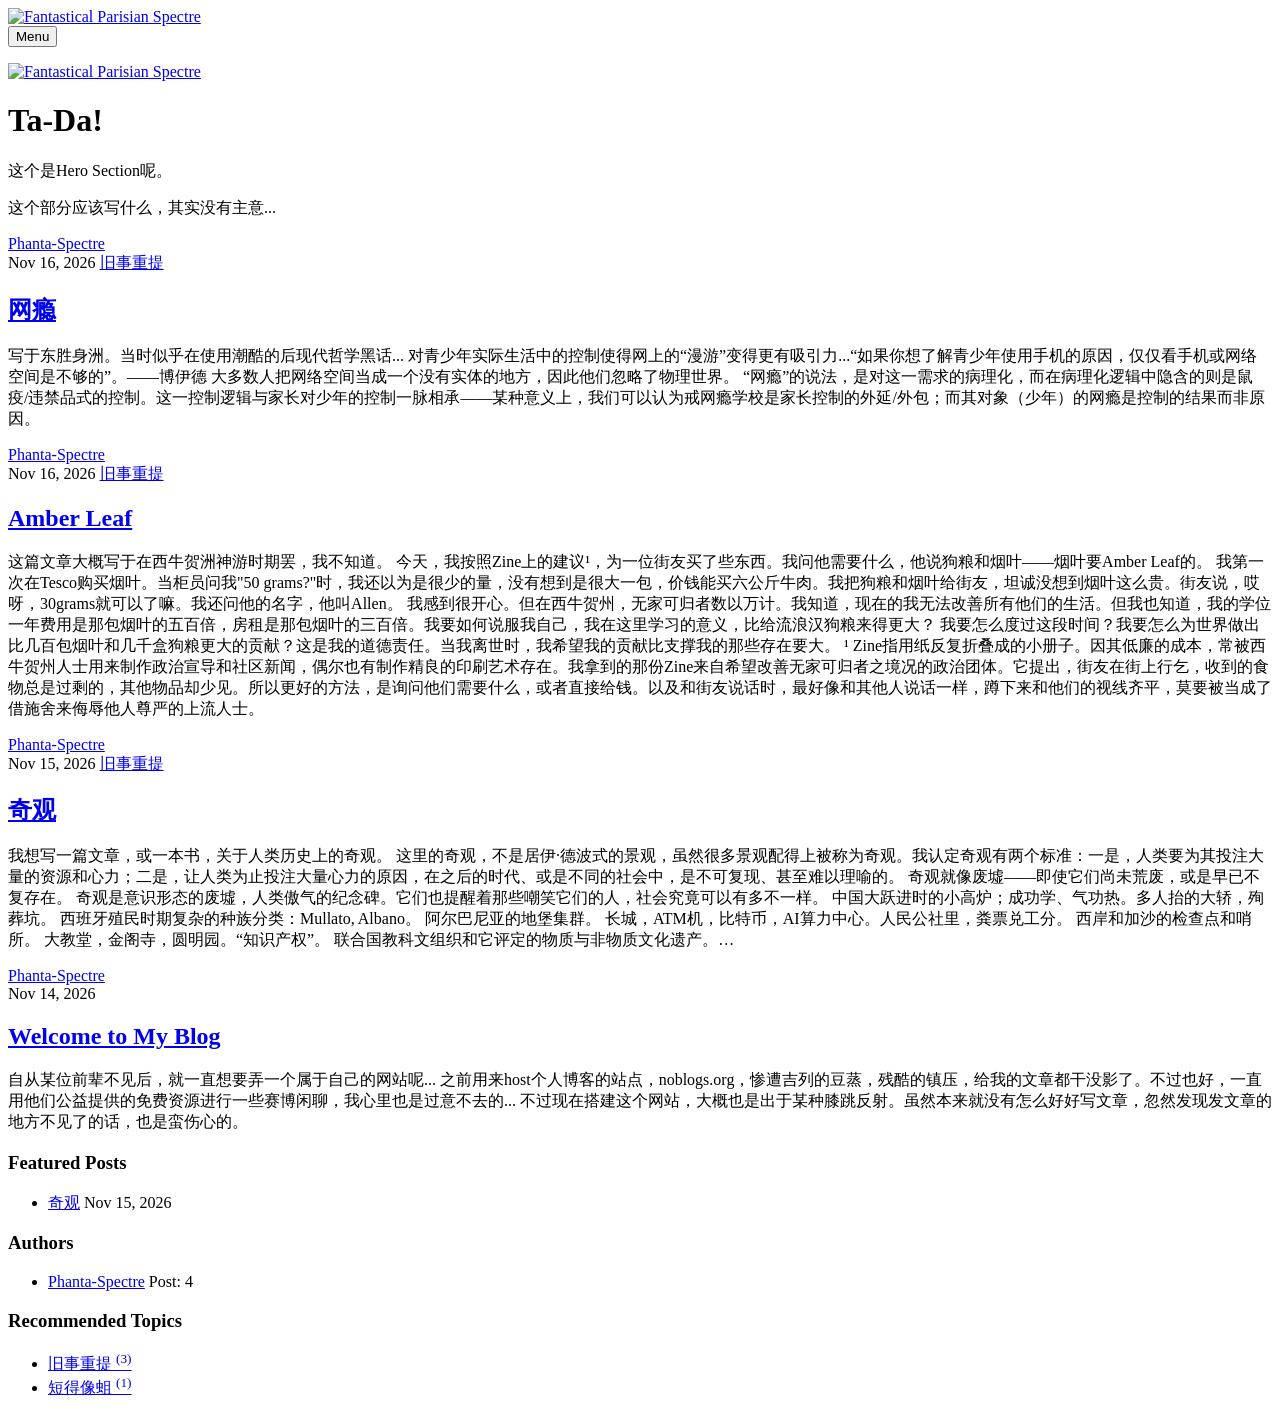
==== commit 6c0e30e7: "Updated from Publii" ====
--- a/post/index.html
+++ b/post/index.html
@@ -1,6 +1,6 @@
 <!DOCTYPE html><html lang="en-gb"><head><meta charset="utf-8"><meta http-equiv="X-UA-Compatible" content="IE=edge"><meta name="viewport" content="width=device-width,initial-scale=1"><title>Fantastical Parisian Spectre</title><meta name="generator" content="Publii Open-Source CMS for Static Site"><link rel="canonical" href="https://phantaspa.xyz/post/"><link rel="alternate" type="application/atom+xml" href="https://phantaspa.xyz/feed.xml" title="Fantastical Parisian Spectre - RSS"><link rel="alternate" type="application/json" href="https://phantaspa.xyz/feed.json" title="Fantastical Parisian Spectre - JSON"><meta property="og:title" content="Fantastical Parisian Spectre"><meta property="og:image" content="https://phantaspa.xyz/media/website/Yuki27s_dress.png"><meta property="og:image:width" content="360"><meta property="og:image:height" content="360"><meta property="og:site_name" content="Fantastical Parisian Spectre"><meta property="og:description" content=""><meta property="og:url" content="https://phantaspa.xyz/post/"><meta property="og:type" content="website"><link rel="stylesheet" href="https://phantaspa.xyz/assets/css/style.css?v&#x3D;b13cf7a721699d03da3d966735f1581b"><script type="application/ld+json">{"@context":"http://schema.org","@type":"Organization","name":"Fantastical Parisian Spectre","logo":"https://phantaspa.xyz/media/website/Yuki27s_dress.png","url":"https://phantaspa.xyz/"}</script><noscript><style>img[loading] {
                     opacity: 1;
-                }</style></noscript></head><body><div class="container"><div class="left-bar"><div class="left-bar__inner"><header class="header"><a class="logo" href="https://phantaspa.xyz/"><img src="https://phantaspa.xyz/media/website/Yuki27s_dress.png" alt="Fantastical Parisian Spectre" width="360" height="360"></a><nav class="navbar"><button class="navbar__toggle" aria-label="Menu" aria-haspopup="true" aria-expanded="false"><span class="navbar__toggle__box"><span class="navbar__toggle__inner">Menu</span></span></button><ul class="navbar__menu"></ul></nav><a class="logo logo--atbottom" href="https://phantaspa.xyz/"><img src="https://phantaspa.xyz/media/website/Yuki27s_dress.png" alt="Fantastical Parisian Spectre" width="360" height="360"></a></header></div></div><main class="main"><div class="hero"><div class="main__inner"><h1>Ta-Da!</h1><p>这个是Hero Section呢。</p><p>这个部分应该写什么，其实没有主意...</p></div></div><div class="main__inner"><article class="c-card"><div class="c-card__meta"><div class="c-card__author"><a href="https://phantaspa.xyz/authors/phanta/">Phanta-Spectre</a></div><time datetime="2026-11-16T16:11">Nov 16, 2026 </time><a href="https://phantaspa.xyz/tags/jiu-shi-chong-ti/" class="c-card-tag">旧事重提</a></div><header class="c-card__header"><h2 class="c-card__title"><a href="https://phantaspa.xyz/post/amber-leaf/">Amber Leaf</a></h2><p>这篇文章大概写于在西牛贺洲神游时期罢，我不知道。 今天，我按照Zine上的建议¹，为一位街友买了些东西。我问他需要什么，他说狗粮和烟叶——烟叶要Amber Leaf的。 我第一次在Tesco购买烟叶。当柜员问我"50 grams?"时，我还以为是很少的量，没有想到是很大一包，价钱能买六公斤牛肉。我把狗粮和烟叶给街友，坦诚没想到烟叶这么贵。街友说，哎呀，30grams就可以了嘛。我还问他的名字，他叫Allen。 我感到很开心。但在西牛贺州，无家可归者数以万计。我知道，现在的我无法改善所有他们的生活。但我也知道，我的学位一年费用是那包烟叶的五百倍，房租是那包烟叶的三百倍。我要如何说服我自己，我在这里学习的意义，比给流浪汉狗粮来得更大？ 我要怎么度过这段时间？我要怎么为世界做出比几百包烟叶和几千盒狗粮更大的贡献？这是我的道德责任。当我离世时，我希望我的贡献比支撑我的那些存在要大。 ¹ Zine指用纸反复折叠成的小册子。因其低廉的成本，常被西牛贺州人士用来制作政治宣导和社区新闻，偶尔也有制作精良的印刷艺术存在。我拿到的那份Zine来自希望改善无家可归者之境况的政治团体。它提出，街友在街上行乞，收到的食物总是过剩的，其他物品却少见。所以更好的方法，是询问他们需要什么，或者直接给钱。以及和街友说话时，最好像和其他人说话一样，蹲下来和他们的视线齐平，莫要被当成了借施舍来侮辱他人尊严的上流人士。</p></header></article><article class="c-card"><div class="c-card__meta"><div class="c-card__author"><a href="https://phantaspa.xyz/authors/phanta/">Phanta-Spectre</a></div><time datetime="2026-11-15T01:58">Nov 15, 2026 </time><a href="https://phantaspa.xyz/tags/jiu-shi-chong-ti/" class="c-card-tag">旧事重提</a></div><header class="c-card__header"><h2 class="c-card__title"><a href="https://phantaspa.xyz/post/qi-guan/">奇观</a></h2><p>我想写一篇文章，或一本书，关于人类历史上的奇观。 这里的奇观，不是居伊·德波式的景观，虽然很多景观配得上被称为奇观。我认定奇观有两个标准：一是，人类要为其投注大量的资源和心力；二是，让人类为止投注大量心力的原因，在之后的时代、或是不同的社会中，是不可复现、甚至难以理喻的。 奇观就像废墟——即使它们尚未荒废，或是早已不复存在。 奇观是意识形态的废墟，人类傲气的纪念碑。它们也提醒着那些嘲笑它们的人，社会究竟可以有多不一样。 中国大跃进时的小高炉；成功学、气功热。多人抬的大轿，殉葬坑。 西班牙殖民时期复杂的种族分类：Mullato, Albano。 阿尔巴尼亚的地堡集群。 长城，ATM机，比特币，AI算力中心。人民公社里，粪票兑工分。 西岸和加沙的检查点和哨所。 大教堂，金阁寺，圆明园。“知识产权”。 联合国教科文组织和它评定的物质与非物质文化遗产。&hellip;</p></header></article><article class="c-card"><div class="c-card__meta"><div class="c-card__author"><a href="https://phantaspa.xyz/authors/phanta/">Phanta-Spectre</a></div><time datetime="2026-11-14T23:51">Nov 14, 2026</time></div><header class="c-card__header"><h2 class="c-card__title"><a href="https://phantaspa.xyz/post/welcome-to-my-blog/">Welcome to My Blog</a></h2><p>自从某位前辈不见后，就一直想要弄一个属于自己的网站呢... 之前用来host个人博客的站点，noblogs.org，惨遭吉列的豆蒸，残酷的镇压，给我的文章都干没影了。不过也好，一直用他们公益提供的免费资源进行一些赛博闲聊，我心里也是过意不去的... 不过现在搭建这个网站，大概也是出于某种膝跳反射。虽然本来就没有怎么好好写文章，忽然发现发文章的地方不见了的话，也是蛮伤心的。</p></header></article></div></main><div class="right-bar"><div class="right-bar__inner"><div class="sidebar"><section class="box featured"><h3 class="box__title">Featured Posts</h3><ul class="featured__container"><li class="featured__item"><div><a href="https://phantaspa.xyz/post/qi-guan/" class="featured__title">奇观</a> <time class="featured__meta" datetime="2026-11-15T01:58">Nov 15, 2026</time></div></li></ul></section><section class="box authors"><h3 class="box__title">Authors</h3><ul class="authors__cotainer"><li class="authors__item"><div><a href="https://phantaspa.xyz/authors/phanta/" class="authors__title">Phanta-Spectre</a> <span class="authors__meta">Post: 3</span></div></li></ul></section><section class="box tags"><h3 class="box__title">Recommended Topics</h3><ul class="tags__list"><li class="tags__item"><a href="https://phantaspa.xyz/tags/jiu-shi-chong-ti/" class="btn btn--gray">旧事重提 <sup>(2)</sup></a></li></ul></section></div></div></div></div><script defer="defer" src="https://phantaspa.xyz/assets/js/scripts.min.js?v&#x3D;b2d91bcadbf5db401b76eb5bb3092eb7"></script><script>var images = document.querySelectorAll('img[loading]');
+                }</style></noscript></head><body><div class="container"><div class="left-bar"><div class="left-bar__inner"><header class="header"><a class="logo" href="https://phantaspa.xyz/"><img src="https://phantaspa.xyz/media/website/Yuki27s_dress.png" alt="Fantastical Parisian Spectre" width="360" height="360"></a><nav class="navbar"><button class="navbar__toggle" aria-label="Menu" aria-haspopup="true" aria-expanded="false"><span class="navbar__toggle__box"><span class="navbar__toggle__inner">Menu</span></span></button><ul class="navbar__menu"></ul></nav><a class="logo logo--atbottom" href="https://phantaspa.xyz/"><img src="https://phantaspa.xyz/media/website/Yuki27s_dress.png" alt="Fantastical Parisian Spectre" width="360" height="360"></a></header></div></div><main class="main"><div class="hero"><div class="main__inner"><h1>Ta-Da!</h1><p>这个是Hero Section呢。</p><p>这个部分应该写什么，其实没有主意...</p></div></div><div class="main__inner"><article class="c-card"><div class="c-card__meta"><div class="c-card__author"><a href="https://phantaspa.xyz/authors/phanta/">Phanta-Spectre</a></div><time datetime="2026-11-16T16:47">Nov 16, 2026 </time><a href="https://phantaspa.xyz/tags/jiu-shi-chong-ti/" class="c-card-tag">旧事重提</a></div><header class="c-card__header"><h2 class="c-card__title"><a href="https://phantaspa.xyz/post/wang-yin/">网瘾</a></h2><p>写于东胜身洲。当时似乎在使用潮酷的后现代哲学黑话... 对青少年实际生活中的控制使得网上的“漫游”变得更有吸引力...“如果你想了解青少年使用手机的原因，仅仅看手机或网络空间是不够的”。——博伊德 大多数人把网络空间当成一个没有实体的地方，因此他们忽略了物理世界。 “网瘾”的说法，是对这一需求的病理化，而在病理化逻辑中隐含的则是鼠疫/违禁品式的控制。这一控制逻辑与家长对少年的控制一脉相承——某种意义上，我们可以认为戒网瘾学校是家长控制的外延/外包；而其对象（少年）的网瘾是控制的结果而非原因。</p></header></article><article class="c-card"><div class="c-card__meta"><div class="c-card__author"><a href="https://phantaspa.xyz/authors/phanta/">Phanta-Spectre</a></div><time datetime="2026-11-16T16:11">Nov 16, 2026 </time><a href="https://phantaspa.xyz/tags/jiu-shi-chong-ti/" class="c-card-tag">旧事重提</a></div><header class="c-card__header"><h2 class="c-card__title"><a href="https://phantaspa.xyz/post/amber-leaf/">Amber Leaf</a></h2><p>这篇文章大概写于在西牛贺洲神游时期罢，我不知道。 今天，我按照Zine上的建议¹，为一位街友买了些东西。我问他需要什么，他说狗粮和烟叶——烟叶要Amber Leaf的。 我第一次在Tesco购买烟叶。当柜员问我"50 grams?"时，我还以为是很少的量，没有想到是很大一包，价钱能买六公斤牛肉。我把狗粮和烟叶给街友，坦诚没想到烟叶这么贵。街友说，哎呀，30grams就可以了嘛。我还问他的名字，他叫Allen。 我感到很开心。但在西牛贺州，无家可归者数以万计。我知道，现在的我无法改善所有他们的生活。但我也知道，我的学位一年费用是那包烟叶的五百倍，房租是那包烟叶的三百倍。我要如何说服我自己，我在这里学习的意义，比给流浪汉狗粮来得更大？ 我要怎么度过这段时间？我要怎么为世界做出比几百包烟叶和几千盒狗粮更大的贡献？这是我的道德责任。当我离世时，我希望我的贡献比支撑我的那些存在要大。 ¹ Zine指用纸反复折叠成的小册子。因其低廉的成本，常被西牛贺州人士用来制作政治宣导和社区新闻，偶尔也有制作精良的印刷艺术存在。我拿到的那份Zine来自希望改善无家可归者之境况的政治团体。它提出，街友在街上行乞，收到的食物总是过剩的，其他物品却少见。所以更好的方法，是询问他们需要什么，或者直接给钱。以及和街友说话时，最好像和其他人说话一样，蹲下来和他们的视线齐平，莫要被当成了借施舍来侮辱他人尊严的上流人士。</p></header></article><article class="c-card"><div class="c-card__meta"><div class="c-card__author"><a href="https://phantaspa.xyz/authors/phanta/">Phanta-Spectre</a></div><time datetime="2026-11-15T01:58">Nov 15, 2026 </time><a href="https://phantaspa.xyz/tags/jiu-shi-chong-ti/" class="c-card-tag">旧事重提</a></div><header class="c-card__header"><h2 class="c-card__title"><a href="https://phantaspa.xyz/post/qi-guan/">奇观</a></h2><p>我想写一篇文章，或一本书，关于人类历史上的奇观。 这里的奇观，不是居伊·德波式的景观，虽然很多景观配得上被称为奇观。我认定奇观有两个标准：一是，人类要为其投注大量的资源和心力；二是，让人类为止投注大量心力的原因，在之后的时代、或是不同的社会中，是不可复现、甚至难以理喻的。 奇观就像废墟——即使它们尚未荒废，或是早已不复存在。 奇观是意识形态的废墟，人类傲气的纪念碑。它们也提醒着那些嘲笑它们的人，社会究竟可以有多不一样。 中国大跃进时的小高炉；成功学、气功热。多人抬的大轿，殉葬坑。 西班牙殖民时期复杂的种族分类：Mullato, Albano。 阿尔巴尼亚的地堡集群。 长城，ATM机，比特币，AI算力中心。人民公社里，粪票兑工分。 西岸和加沙的检查点和哨所。 大教堂，金阁寺，圆明园。“知识产权”。 联合国教科文组织和它评定的物质与非物质文化遗产。&hellip;</p></header></article><article class="c-card"><div class="c-card__meta"><div class="c-card__author"><a href="https://phantaspa.xyz/authors/phanta/">Phanta-Spectre</a></div><time datetime="2026-11-14T23:51">Nov 14, 2026</time></div><header class="c-card__header"><h2 class="c-card__title"><a href="https://phantaspa.xyz/post/welcome-to-my-blog/">Welcome to My Blog</a></h2><p>自从某位前辈不见后，就一直想要弄一个属于自己的网站呢... 之前用来host个人博客的站点，noblogs.org，惨遭吉列的豆蒸，残酷的镇压，给我的文章都干没影了。不过也好，一直用他们公益提供的免费资源进行一些赛博闲聊，我心里也是过意不去的... 不过现在搭建这个网站，大概也是出于某种膝跳反射。虽然本来就没有怎么好好写文章，忽然发现发文章的地方不见了的话，也是蛮伤心的。</p></header></article></div></main><div class="right-bar"><div class="right-bar__inner"><div class="sidebar"><section class="box featured"><h3 class="box__title">Featured Posts</h3><ul class="featured__container"><li class="featured__item"><div><a href="https://phantaspa.xyz/post/qi-guan/" class="featured__title">奇观</a> <time class="featured__meta" datetime="2026-11-15T01:58">Nov 15, 2026</time></div></li></ul></section><section class="box authors"><h3 class="box__title">Authors</h3><ul class="authors__cotainer"><li class="authors__item"><div><a href="https://phantaspa.xyz/authors/phanta/" class="authors__title">Phanta-Spectre</a> <span class="authors__meta">Post: 4</span></div></li></ul></section><section class="box tags"><h3 class="box__title">Recommended Topics</h3><ul class="tags__list"><li class="tags__item"><a href="https://phantaspa.xyz/tags/jiu-shi-chong-ti/" class="btn btn--gray">旧事重提 <sup>(3)</sup></a></li><li class="tags__item"><a href="https://phantaspa.xyz/tags/duan-de-xiang-qu/" class="btn btn--gray">短得像蛆 <sup>(1)</sup></a></li></ul></section></div></div></div></div><script defer="defer" src="https://phantaspa.xyz/assets/js/scripts.min.js?v&#x3D;b2d91bcadbf5db401b76eb5bb3092eb7"></script><script>var images = document.querySelectorAll('img[loading]');
         for (var i = 0; i < images.length; i++) {
             if (images[i].complete) {
                 images[i].classList.add('is-loaded');
